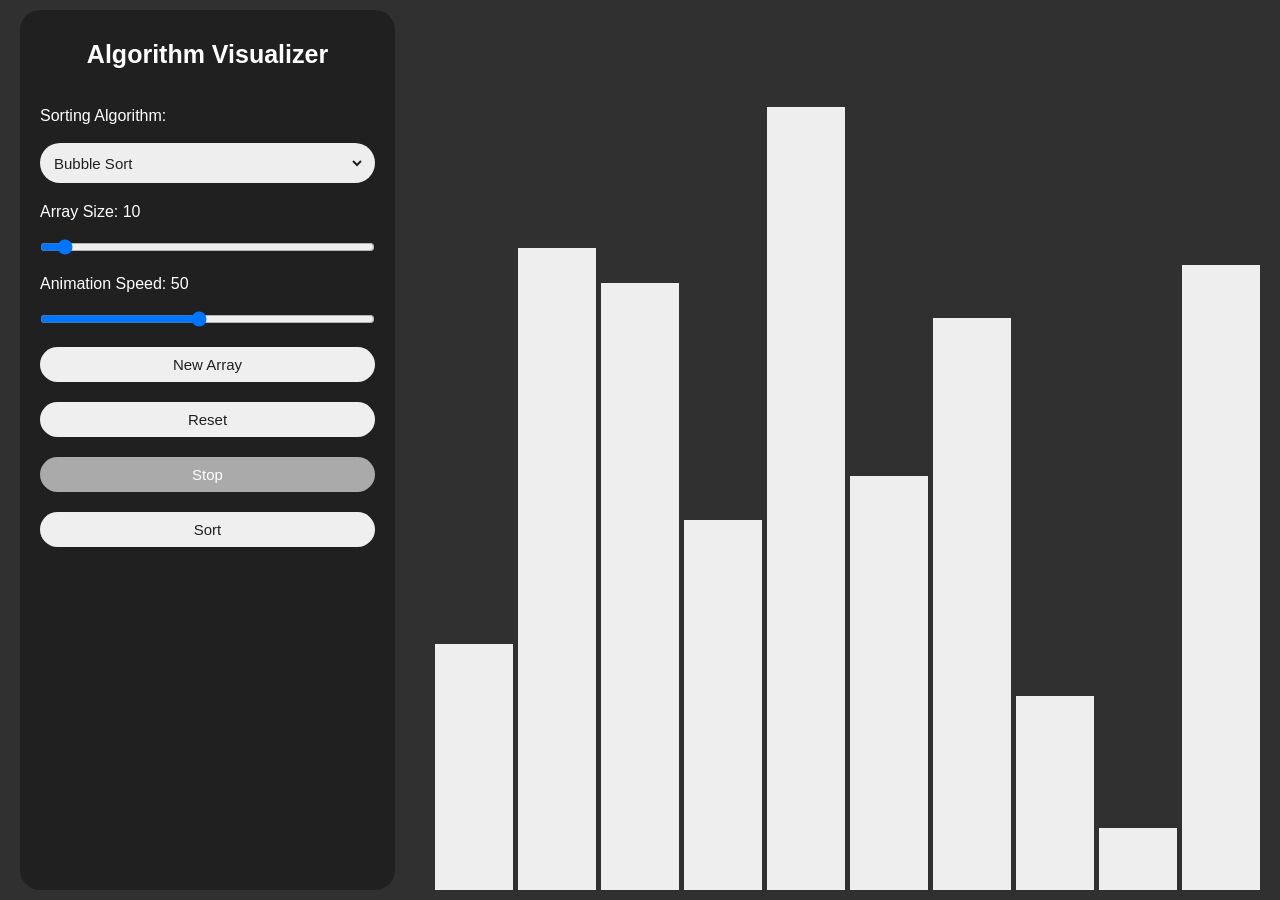
==== web/index.html @ ae84e0fc "Added a function to handle evnets" ====
<!DOCTYPE html>

<html>
	<head>
		<meta charset="UTF-8">
		<meta name="viewport" content="width=device-width, initial-scale=1.0">
		<title>Algorithm Visualizer</title>
		<script src="wasm/engine.js"></script>
		<link rel="stylesheet" href="styles.css">
	</head>
	<body>
		<div id="container">
			<div id="left">
				<label>Algorithm Visualizer</label><br>
				<label for="algo">Sorting Algorithm:</label><br>
				<div class="select-box">
					<select id="algo" name="algo">
						<option value="bubbleSort">Bubble Sort</option>
						<option value="selectionSort">Selection Sort</option>
						<option value="insertionSort">Insertion Sort</option>
						<option value="quickSort">Quick Sort</option>
					</select>
				</div>
				
				<label for="size">Array Size: <span id="sizeText">10</span></label><br>
				<input type="range" id="size" min="5" max="100" step="1" value="10">
				
				<label for="speed">Animation Speed: <span id="speedText">50</span></label><br>
				<input type="range" id="speed" min="5" max="100" step="5" value="50">
				
				<div id="btn-group">
					<button id="new" onclick="generateRandomArray()">New Array</button>
					<button id="reset" onclick="renderBars()">Reset</button>
					<button id="stop" onclick="stopSorting()" disabled>Stop</button>
					<button id="sort" onclick="startSorting()">Sort</button>
				</div>
			</div>
			<div id="right">
				<div id="bar-container"></div>
			</div>
		</div>
		<script src="script.js"></script>
	</body>
</html>
---- web/styles.css ----
*
{
	font-family: Helvetica;
	color: white;
	padding: 0;
	margin: 0;
	box-sizing: border-box;
	transition: 0.3s ease;
}

body
{
	background-color: #303030;
	width: 100%;
	height: auto;
}

label, p
{
	display: block;
	padding: 0 20px;
}

select:focus, select:hover, button:hover:not(:disabled)
{
	outline: none;
	background: #dddddd;
}

button
{
	margin: 0 0 20px 20px;
	width: calc(50% - 30px);
	height: 60px;
	border-radius: 20px;
	text-align: center;
	color: #202020;
	border: none;
}

button:disabled
{
	background: #aaaaaa;
	color: white;
	cursor: not-allowed;
}

input[type="range"]
{
	margin: 0 20px 20px 20px;
	width: calc(100% - 40px);
}

#container
{
	width: 100%;
	height: 100vh;
	display: flex;
	flex-direction: column;
}

#left, #right
{
	display: block;
	border-radius: 20px;
	margin: 10px 20px;
	height: calc(100% - 20px);
	width: calc(100% - 40px);
}

#left
{
	background-color: #202020;
}

#left label:first-child
{
	width: 100%;
	font-weight: bold;
	font-size: 30px;
	text-align: center;
	padding: 30px 0 20px 0;
}

#btn-group
{
	display: flex;
	flex-direction: row;
	flex-wrap: wrap;
}

.select-box
{
	display: flex;
	align-items: center;
	margin: 0 0 20px 20px;
	width: calc(100% - 40px);
	background: #eeeeee;
	padding: 10px;
	border-radius: 20px;
}

.select-box select
{
	width: 100%;
	height: 40px;
	background: transparent;
	border: none;
	outline: none;
	cursor: pointer;
	color: #202020;
}
	
button, .select-box select
{
	font-size: 20px;
	font-weight: bold;
}

#output
{
	padding: 10px;
}

#bar-container
{
	display: flex;
	gap: 5px;
	align-items: flex-end;
	justify-content: center;
	width: 100%;
	height: 100%;
}

.bar
{
	width: 30px;
	background-color: #eeeeee;
	transition: height 0.5s ease, background-color 0.2s ease;
}

.selected
{
	background-color: lightgreen;
}

@media (min-width: 800px)
{
	button, .select-box select
	{
		font-size: 15px;
		font-weight: 500;
	}
	
	#left label:first-child
	{
		font-size: 25px;
	}

	#btn-group
	{
		flex-direction: column;
	}

	button
	{
		width: calc(100% - 40px);
		height: 35px;
	}
	
	.select-box select
	{
		height: 20px;
	}
}

@media (min-width: 1200px)
{
	#container
	{
		flex-direction: row;
	}
	#left
	{
		width: 400px;
	}

	#right
	{
		width: calc(100% - 400px);
	}
}
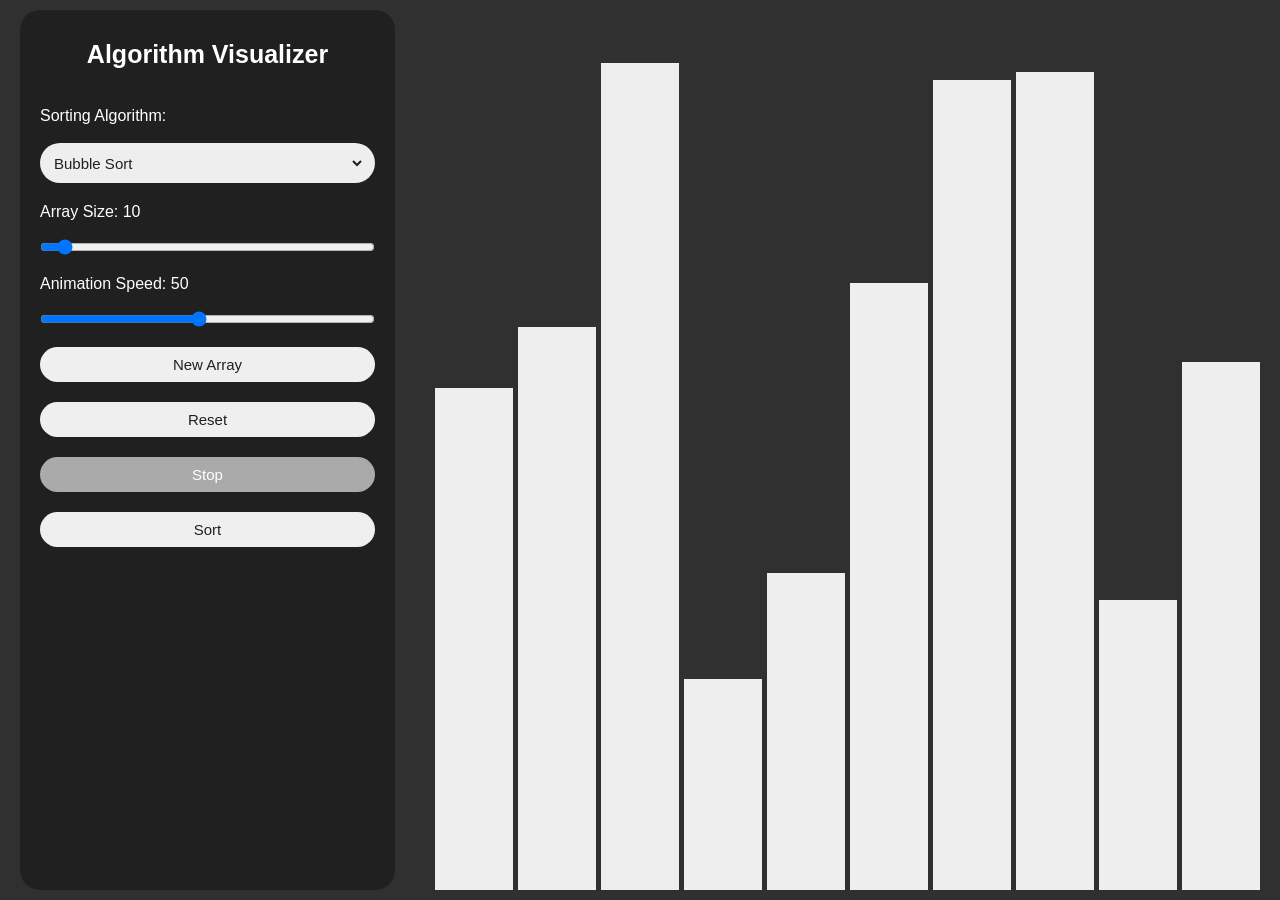
==== commit c007ace6: "Added merge sort" ====
--- a/web/index.html
+++ b/web/index.html
@@ -19,6 +19,7 @@
 						<option value="selectionSort">Selection Sort</option>
 						<option value="insertionSort">Insertion Sort</option>
 						<option value="quickSort">Quick Sort</option>
+						<option value="mergeSort">Merge Sort</option>
 					</select>
 				</div>
 				
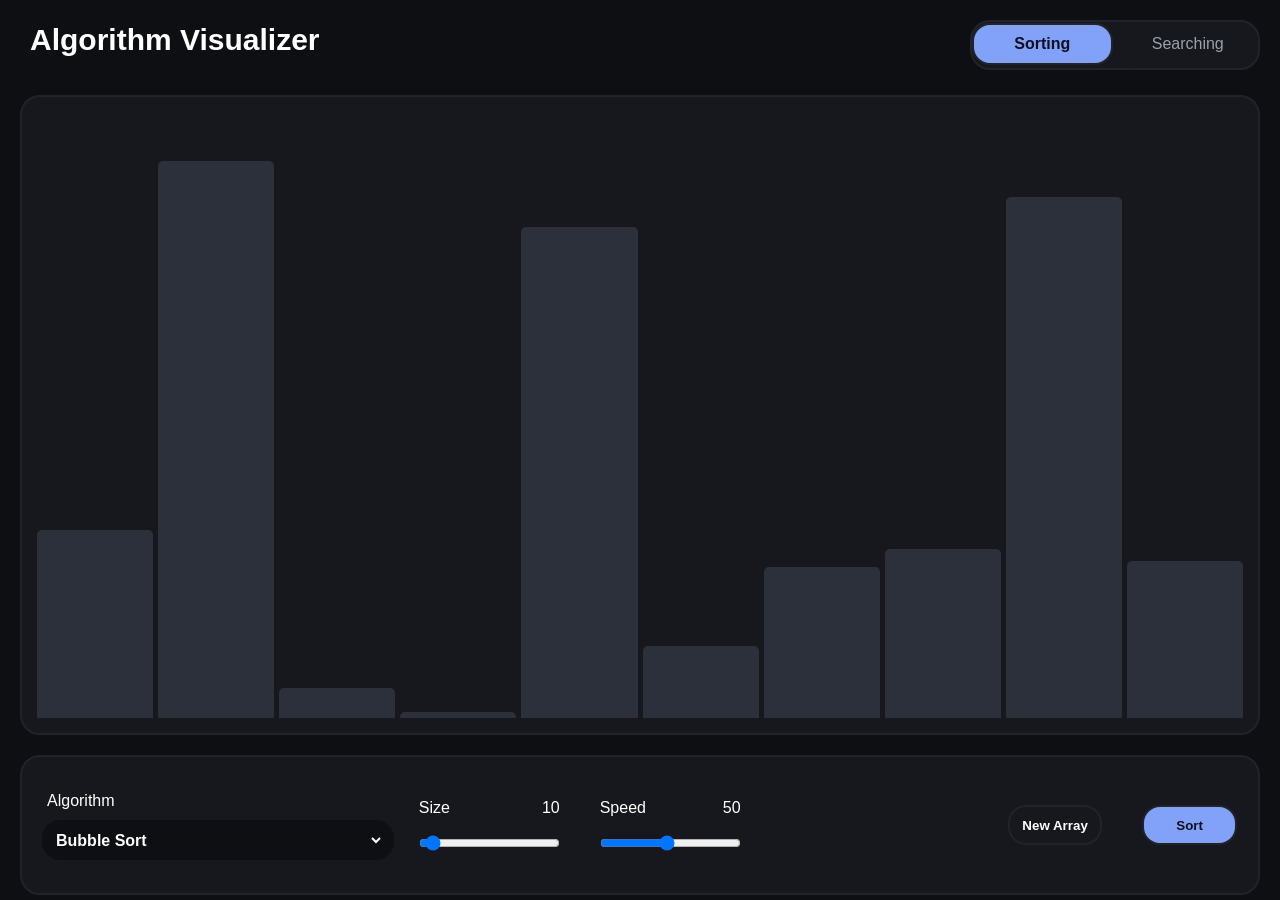
==== commit f2a9382a: "Changed the styling of the website" ====
--- a/web/index.html
+++ b/web/index.html
@@ -9,35 +9,47 @@
 		<link rel="stylesheet" href="styles.css">
 	</head>
 	<body>
+		<div id=top-bar>
+			<p id="title">Algorithm Visualizer</p>
+			<ul>
+				<li><a href="index.html" id="current">Sorting</a></li>
+				<li><a href="search.html">Searching</a></li>
+			</ul>
+		</div>
+
 		<div id="container">
-			<div id="left">
-				<label>Algorithm Visualizer</label><br>
-				<label for="algo">Sorting Algorithm:</label><br>
-				<div class="select-box">
-					<select id="algo" name="algo">
-						<option value="bubbleSort">Bubble Sort</option>
-						<option value="selectionSort">Selection Sort</option>
-						<option value="insertionSort">Insertion Sort</option>
-						<option value="quickSort">Quick Sort</option>
-						<option value="mergeSort">Merge Sort</option>
-					</select>
+			<div id="top">
+				<div id="bar-container"></div>
+			</div>
+			<div id="bottom">
+				<div id="algo-group">
+					<label for="algo">Algorithm</label>
+					<div class="select-box">
+						<select id="algo" name="algo">
+							<option value="bubbleSort">Bubble Sort</option>
+							<option value="selectionSort">Selection Sort</option>
+							<option value="insertionSort">Insertion Sort</option>
+							<option value="quickSort">Quick Sort</option>
+							<option value="mergeSort">Merge Sort</option>
+						</select>
+					</div>
 				</div>
-				
-				<label for="size">Array Size: <span id="sizeText">10</span></label><br>
-				<input type="range" id="size" min="5" max="100" step="1" value="10">
-				
-				<label for="speed">Animation Speed: <span id="speedText">50</span></label><br>
-				<input type="range" id="speed" min="5" max="100" step="5" value="50">
-				
+
+				<div id="slider-group">
+					<div>
+						<label for="size">Size <span id="sizeText">10</span></label><br>
+						<input type="range" id="size" min="5" max="100" step="1" value="10">
+					</div>
+					<div>
+						<label for="speed">Speed <span id="speedText">50</span></label><br>
+						<input type="range" id="speed" min="5" max="100" step="5" value="50">
+					</div>
+				</div>
+
 				<div id="btn-group">
 					<button id="new" onclick="generateRandomArray()">New Array</button>
-					<button id="reset" onclick="renderBars()">Reset</button>
-					<button id="stop" onclick="stopSorting()" disabled>Stop</button>
 					<button id="sort" onclick="startSorting()">Sort</button>
 				</div>
-			</div>
-			<div id="right">
-				<div id="bar-container"></div>
 			</div>
 		</div>
 		<script src="script.js"></script>
--- a/web/styles.css
+++ b/web/styles.css
@@ -10,7 +10,7 @@
 
 body
 {
-	background-color: #303030;
+	background-color: #0E0F12;
 	width: 100%;
 	height: auto;
 }
@@ -18,24 +18,28 @@
 label, p
 {
 	display: block;
-	padding: 0 20px;
+	padding: 0 10px;
 }
 
 select:focus, select:hover, button:hover:not(:disabled)
 {
 	outline: none;
-	background: #dddddd;
+}
+
+button, .select-box select
+{
+	font-weight: bold;
 }
 
 button
 {
-	margin: 0 0 20px 20px;
-	width: calc(50% - 30px);
-	height: 60px;
-	border-radius: 20px;
+	cursor: pointer;
+	width: calc(50% - 26px);
+	height: 40px;
 	text-align: center;
 	color: #202020;
-	border: none;
+	border: 2.5px solid black;
+	border-radius: 18px;
 }
 
 button:disabled
@@ -45,148 +49,259 @@
 	cursor: not-allowed;
 }
 
-input[type="range"]
-{
-	margin: 0 20px 20px 20px;
+#top-bar
+{
+	display: flex;
+	flex-direction: column;
+	margin: 15px 20px 0 20px;
 	width: calc(100% - 40px);
-}
-
-#container
-{
-	width: 100%;
-	height: 100vh;
-	display: flex;
-	flex-direction: column;
-}
-
-#left, #right
-{
-	display: block;
-	border-radius: 20px;
-	margin: 10px 20px;
-	height: calc(100% - 20px);
-	width: calc(100% - 40px);
-}
-
-#left
-{
-	background-color: #202020;
-}
-
-#left label:first-child
+	height: 100px;
+	align-content: center;
+}
+
+#top-bar p
 {
 	width: 100%;
 	font-weight: bold;
 	font-size: 30px;
 	text-align: center;
-	padding: 30px 0 20px 0;
-}
-
-#btn-group
-{
+	padding-bottom: 10px;
+}
+
+#top-bar ul
+{
+	display: flex;
+	list-style-type: none;
+	margin: auto;
+	padding: 0;
+	width: 100%;
+	height: 50px;
+	gap: 5px;
+	justify-content: center;
+	align-items: center;
+	background-color: #16181D;
+	border: 2.5px solid #21232A;
+	border-radius: 20px;
+}
+
+#top-bar ul li
+{
+	width: calc(100% - 5px);
+	height: 45px;
+}
+
+#top-bar ul li a
+{
+	cursor: pointer;
+	display: block;
+	color: #9BA0AA;
+	text-align: center;
+	padding: 10px 20px;
+	text-decoration: none;
+	border: 2.5px solid #16181D;
+	border-radius: 18px;
+}
+#top-bar ul li a:hover
+{
+	font-weight: bold;
+}
+
+#top-bar ul li a#current
+{
+	color: #0C101F;
+	background-color: #82A1F8;
+	border: 2.5px solid #21232A;
+	font-weight: bold;
+}
+
+#container
+{
+	width: 100%;
+	height: calc(100vh - 120px);
+	display: flex;
+	flex-direction: column;
+}
+
+#bottom, #top
+{
+	display: block;
+	border-radius: 20px;
+	margin: 20px 20px 0 20px;
+	padding: 15px;
+	background-color: #16181D;
+	border: 2.5px solid #21232A;
+	height: calc(100% - 20px);
+	width: calc(100% - 40px);
+}
+
+#bar-container
+{
+	display: flex;
+	gap: 5px;
+	align-items: flex-end;
+	justify-content: center;
+	width: 100%;
+	height: 100%;
+}
+
+.bar
+{
+	background-color: #2C303A;
+	border-radius: 5px 5px 0 0;
+	transition: height 0.5s ease, background-color 0.2s ease;
+}
+
+.selected
+{
+	background-color: #7DD3A4;
+}
+
+#bottom
+{
+	height: 300px;
 	display: flex;
 	flex-direction: row;
 	flex-wrap: wrap;
 }
 
+#algo-group, #slider-group, #btn-group
+{
+	width: 100%;
+	display: flex;
+	flex-direction: row;
+	align-items: center;
+	flex-wrap: wrap;
+}
+
+#algo-group
+{
+	flex-direction: column;
+}
+
+#algo-group label
+{
+	margin: 20px 0 0 0;
+	width: 100%;
+	text-align: left;
+}
+
 .select-box
 {
 	display: flex;
 	align-items: center;
-	margin: 0 0 20px 20px;
-	width: calc(100% - 40px);
-	background: #eeeeee;
-	padding: 10px;
-	border-radius: 20px;
+	margin: 10px 0;
+	width: calc(100% - 10px);
+	background: #0E0F12;
+	border-radius: 18px;
+	padding: 0 10px;
 }
 
 .select-box select
 {
 	width: 100%;
+	font-size: 16px;
 	height: 40px;
 	background: transparent;
 	border: none;
 	outline: none;
 	cursor: pointer;
-	color: #202020;
-}
+	color: white;
+}
+
+#slider-group div
+{
+	display: flex;
+	flex-direction: column;
+	align-items: left;
+	margin: 10px 10px;
+	width: calc(50% - 20px);
+}
+
+#slider-group div input
+{
+	cursor: pointer;
+	margin: 0 10px;
+	width: calc(100% - 20px);
+}
+
+#slider-group div label
+{
+	display: flex;
+	justify-content: space-between;
+	align-items: center;
+	width: 100%;
+}
+
+#new
+{
+	margin: 0 20px 0 6px;
+	color: white;
+	border: 2.5px solid #21232A;
+	background-color: #16181D;
+}
+
+#sort
+{
+	margin: 0 6px 0 20px;
+	color: #0C101F;
+	border: 2.5px solid #21232A;
+	background-color: #82A1F8;
+}
+
+
+@media (min-width: 800px)
+{
+	#top-bar
+	{
+		flex-direction: row;
+		height: 60px;
+	}
+
+	#top-bar p
+	{
+		display: flex;
+		align-items: center;
+		width: 360px;
+		text-align: left;
+	}
+
+	#top-bar ul
+	{
+		width: 290px;
+		margin-left: calc(100% - 650px);
+	}
+
+	#container
+	{
+		height: calc(100vh - 80px);
+	}
+}
+
+@media (min-width: 1200px)
+{
+	#top
+	{
+		height: calc(100% - 120px);
+	}
+
+	#bottom
+	{
+		flex-direction: row;
+		height: 150px;
+	}
+
+	#algo-group, #slider-group
+	{
+		width: 30%;
+	}
 	
-button, .select-box select
-{
-	font-size: 20px;
-	font-weight: bold;
-}
-
-#output
-{
-	padding: 10px;
-}
-
-#bar-container
-{
-	display: flex;
-	gap: 5px;
-	align-items: flex-end;
-	justify-content: center;
-	width: 100%;
-	height: 100%;
-}
-
-.bar
-{
-	width: 30px;
-	background-color: #eeeeee;
-	transition: height 0.5s ease, background-color 0.2s ease;
-}
-
-.selected
-{
-	background-color: lightgreen;
-}
-
-@media (min-width: 800px)
-{
-	button, .select-box select
-	{
-		font-size: 15px;
-		font-weight: 500;
-	}
-	
-	#left label:first-child
-	{
-		font-size: 25px;
-	}
-
 	#btn-group
 	{
-		flex-direction: column;
-	}
-
-	button
-	{
-		width: calc(100% - 40px);
-		height: 35px;
-	}
-	
-	.select-box select
-	{
-		height: 20px;
-	}
-}
-
-@media (min-width: 1200px)
-{
-	#container
-	{
-		flex-direction: row;
-	}
-	#left
-	{
-		width: 400px;
-	}
-
-	#right
-	{
-		width: calc(100% - 400px);
-	}
-}
+		width: 20%;
+	}
+
+	#slider-group
+	{
+		margin: 0 20% 0 0;
+	}
+}
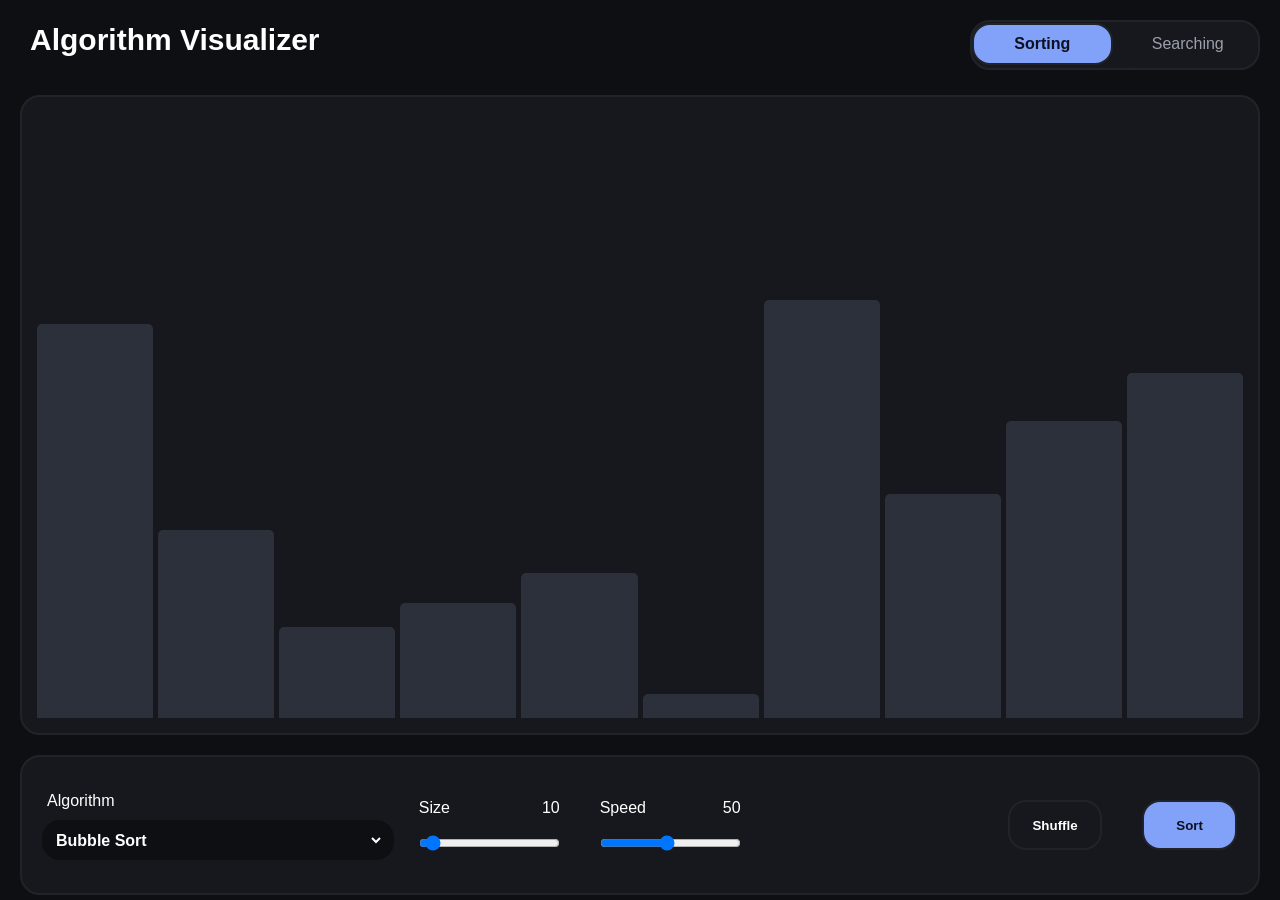
==== commit 0501f6a0: "Added search page and divided js script into modules" ====
--- a/web/index.html
+++ b/web/index.html
@@ -47,11 +47,11 @@
 				</div>
 
 				<div id="btn-group">
-					<button id="new" onclick="generateRandomArray()">New Array</button>
+					<button id="new" onclick="shuffleBars()">Shuffle</button>
 					<button id="sort" onclick="startSorting()">Sort</button>
 				</div>
 			</div>
 		</div>
-		<script src="script.js"></script>
+		<script type="module" src="js/main.js"></script>
 	</body>
 </html>
--- a/web/styles.css
+++ b/web/styles.css
@@ -275,6 +275,11 @@
 	{
 		height: calc(100vh - 80px);
 	}
+
+	button
+	{
+		height: 50px;
+	}
 }
 
 @media (min-width: 1200px)
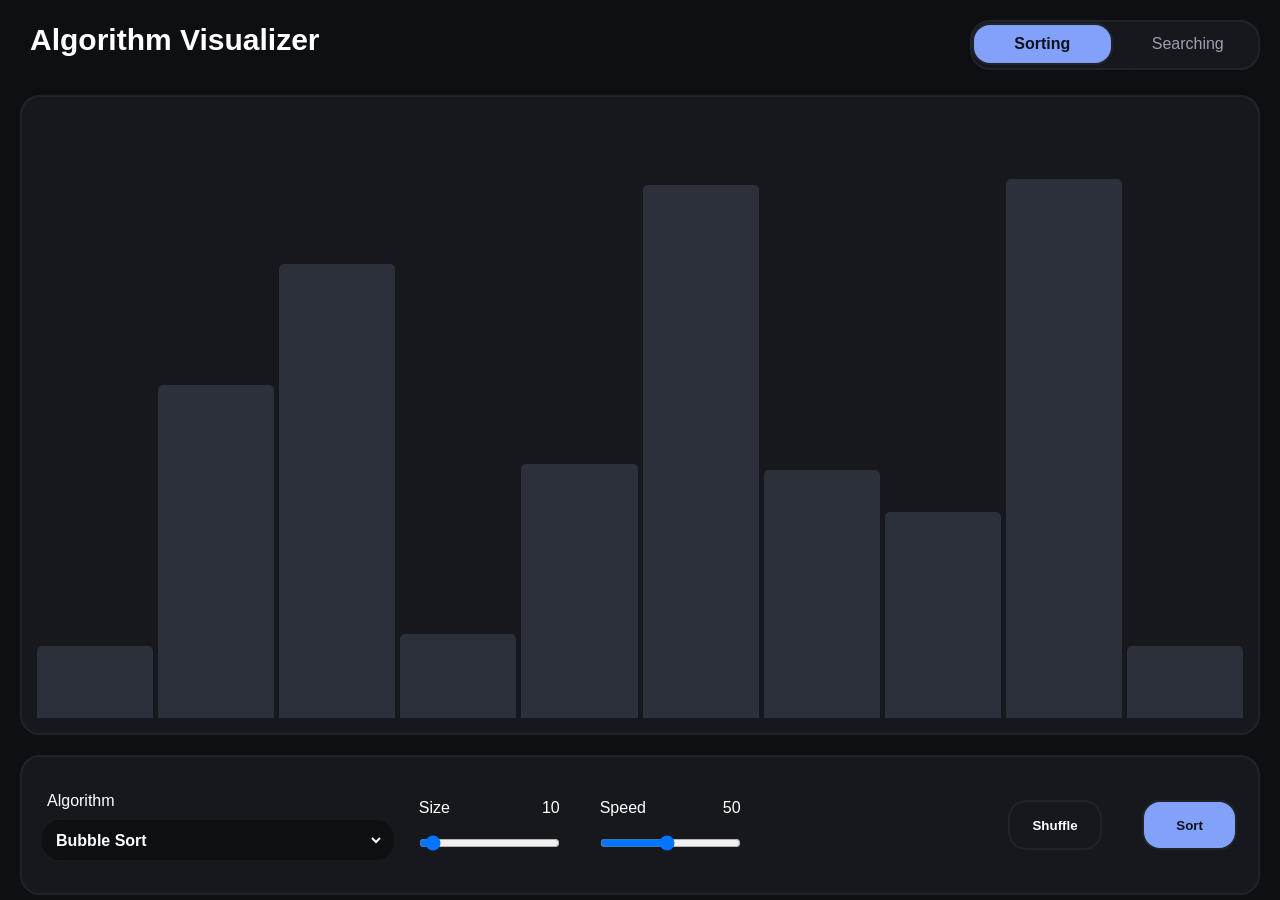
==== commit f9f62828: "Minor bug fixes" ====
--- a/web/index.html
+++ b/web/index.html
@@ -47,8 +47,8 @@
 				</div>
 
 				<div id="btn-group">
-					<button id="new" onclick="shuffleBars()">Shuffle</button>
-					<button id="sort" onclick="startSorting()">Sort</button>
+					<button id="new">Shuffle</button>
+					<button id="sort">Sort</button>
 				</div>
 			</div>
 		</div>
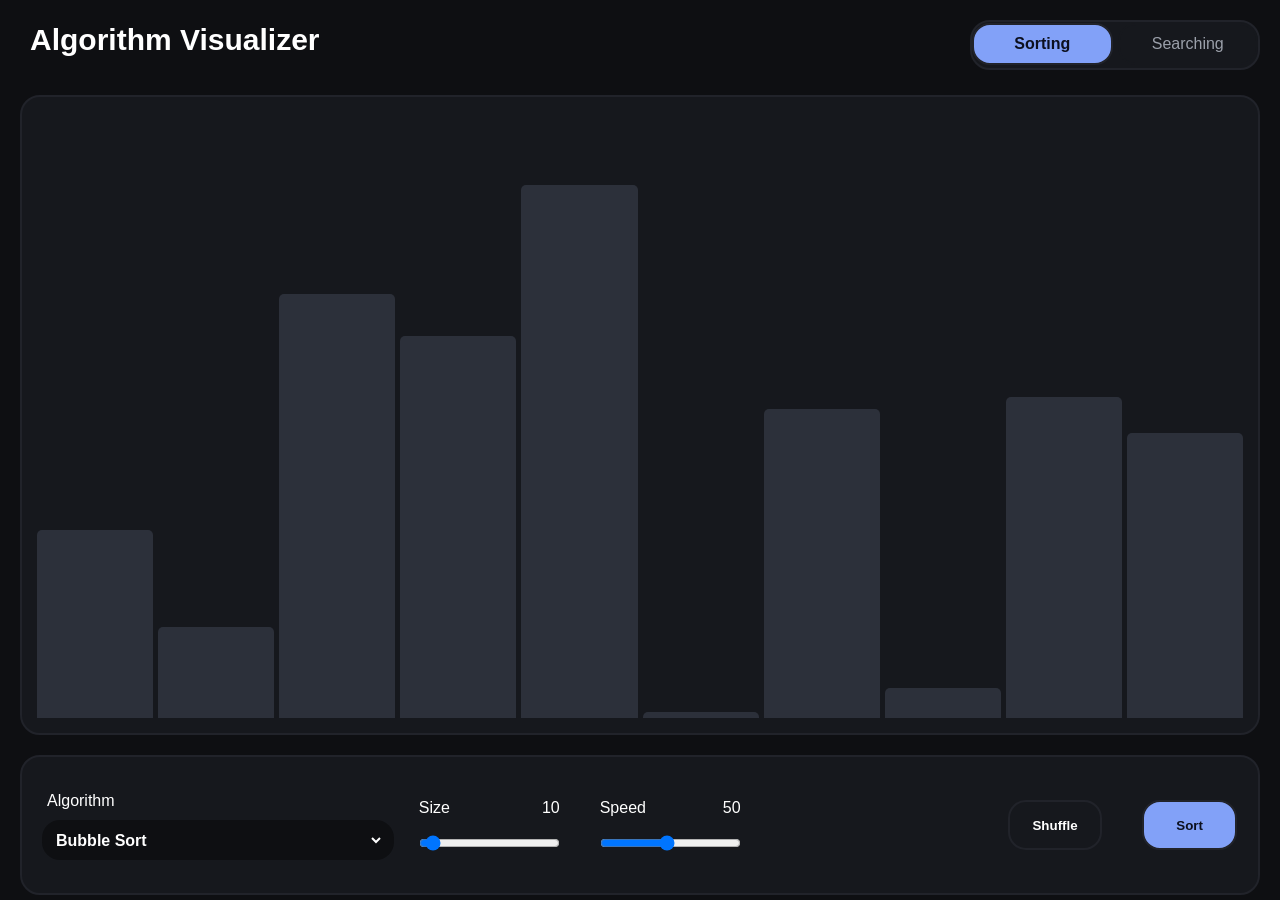
==== commit 6554e4ea: "Added stop button function into the sort button" ====
--- a/web/index.html
+++ b/web/index.html
@@ -47,8 +47,8 @@
 				</div>
 
 				<div id="btn-group">
-					<button id="new">Shuffle</button>
-					<button id="sort">Sort</button>
+					<button id="shuffleBtn" class="shuffle">Shuffle</button>
+					<button id="sortBtn" class="sort">Sort</button>
 				</div>
 			</div>
 		</div>
--- a/web/styles.css
+++ b/web/styles.css
@@ -44,8 +44,6 @@
 
 button:disabled
 {
-	background: #aaaaaa;
-	color: white;
 	cursor: not-allowed;
 }
 
@@ -146,6 +144,8 @@
 
 .bar
 {
+	height: 0;
+	width: 100%;
 	background-color: #2C303A;
 	border-radius: 5px 5px 0 0;
 	transition: height 0.5s ease, background-color 0.2s ease;
@@ -232,7 +232,7 @@
 	width: 100%;
 }
 
-#new
+.shuffle
 {
 	margin: 0 20px 0 6px;
 	color: white;
@@ -240,12 +240,24 @@
 	background-color: #16181D;
 }
 
-#sort
+.shuffle:disabled
+{
+	color: #6E7073;
+}
+
+.sort
 {
 	margin: 0 6px 0 20px;
 	color: #0C101F;
 	border: 2.5px solid #21232A;
 	background-color: #82A1F8;
+}
+
+.stop
+{
+	background-color: #271618;
+	color: #F48C95;
+	border: 2.5px solid #632E33;
 }
 
 
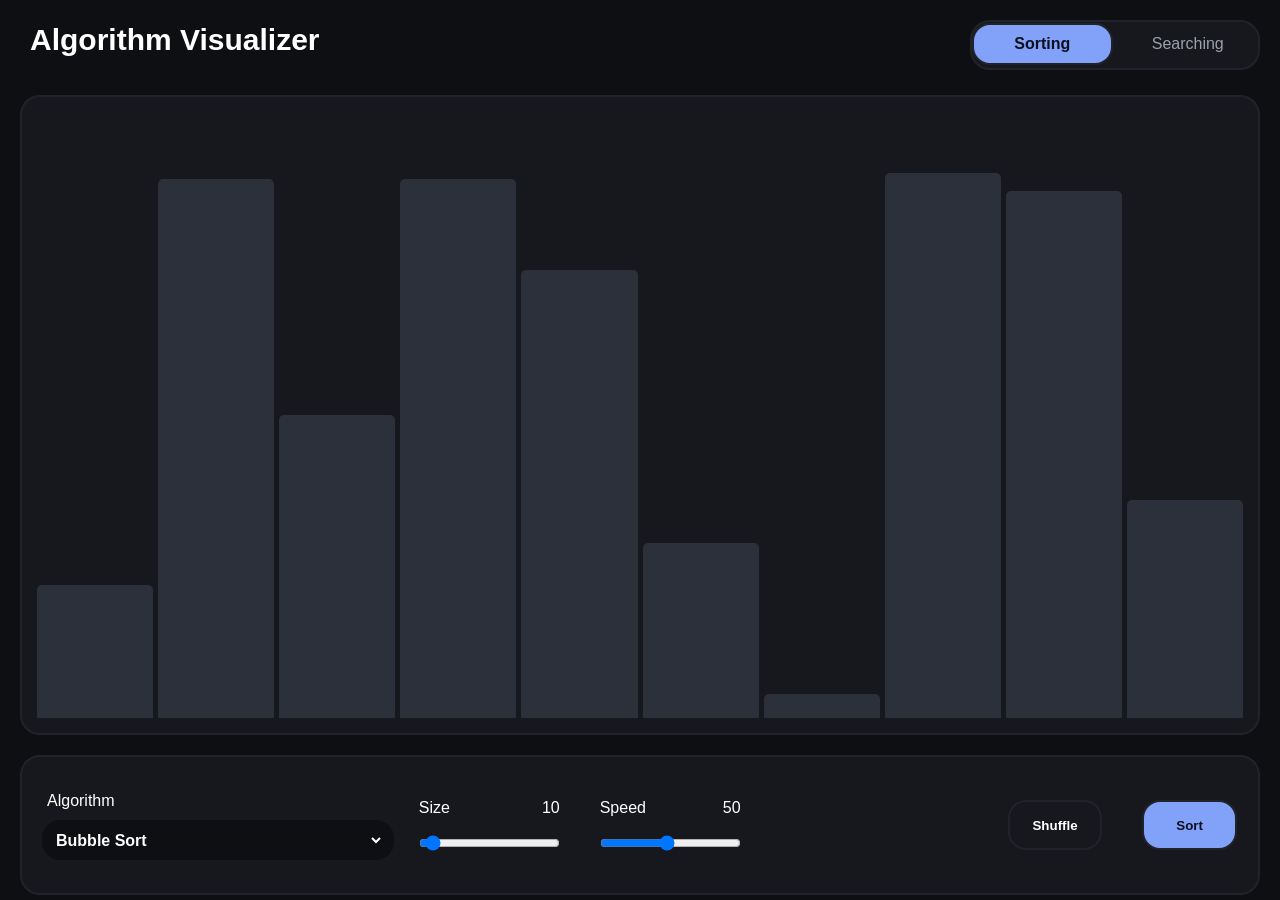
==== commit 4a1fcc89: "Added shell sort" ====
--- a/web/index.html
+++ b/web/index.html
@@ -29,6 +29,7 @@
 							<option value="bubbleSort">Bubble Sort</option>
 							<option value="selectionSort">Selection Sort</option>
 							<option value="insertionSort">Insertion Sort</option>
+							<option value="shellSort">Shell Sort</option>
 							<option value="quickSort">Quick Sort</option>
 							<option value="mergeSort">Merge Sort</option>
 						</select>
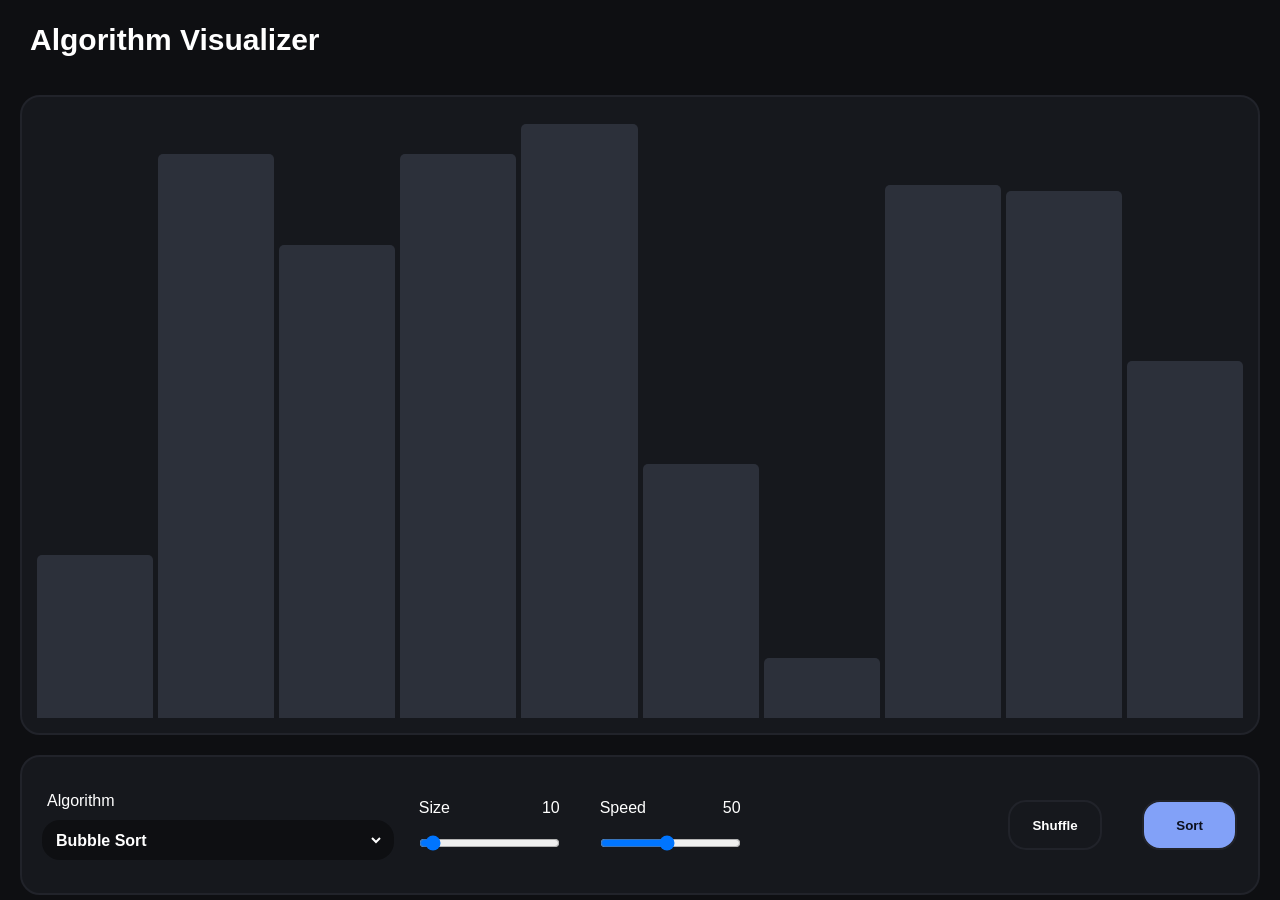
==== commit 578ded12: "Updated the readme file" ====
--- a/web/index.html
+++ b/web/index.html
@@ -11,10 +11,11 @@
 	<body>
 		<div id=top-bar>
 			<p id="title">Algorithm Visualizer</p>
+			<!--
 			<ul>
 				<li><a href="index.html" id="current">Sorting</a></li>
 				<li><a href="search.html">Searching</a></li>
-			</ul>
+			</ul>-->
 		</div>
 
 		<div id="container">
--- a/web/styles.css
+++ b/web/styles.css
@@ -53,7 +53,7 @@
 	flex-direction: column;
 	margin: 15px 20px 0 20px;
 	width: calc(100% - 40px);
-	height: 100px;
+	height: 60px;
 	align-content: center;
 }
 
@@ -66,7 +66,7 @@
 	padding-bottom: 10px;
 }
 
-#top-bar ul
+/*#top-bar ul
 {
 	display: flex;
 	list-style-type: none;
@@ -110,12 +110,12 @@
 	background-color: #82A1F8;
 	border: 2.5px solid #21232A;
 	font-weight: bold;
-}
+}*/
 
 #container
 {
 	width: 100%;
-	height: calc(100vh - 120px);
+	height: calc(100vh - 80px);
 	display: flex;
 	flex-direction: column;
 }
